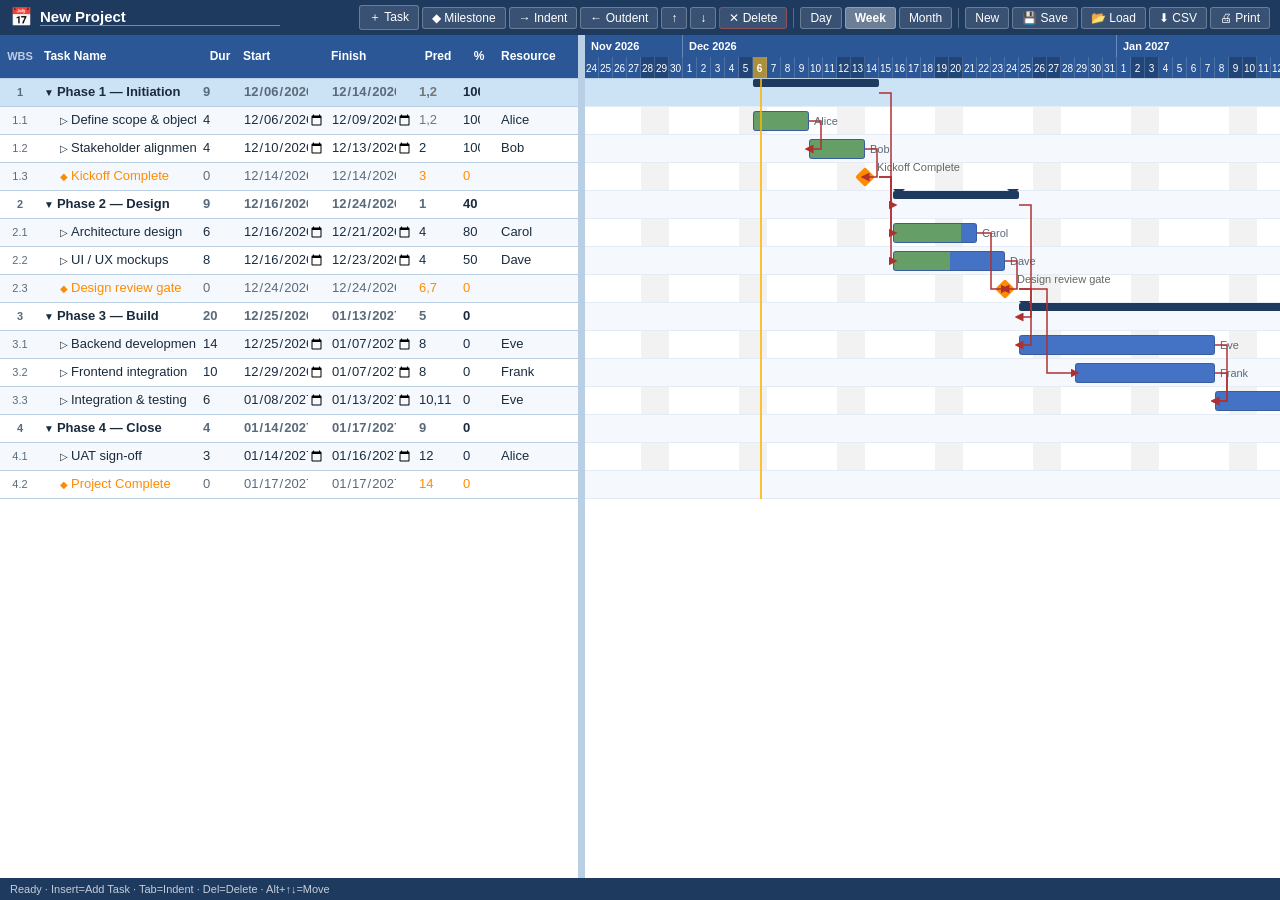
==== scheduler/index.html @ ae1f555a "Add IMS Builder — standalone Gantt/project scheduler app" ====
<!DOCTYPE html>
<html lang="en">
<head>
<meta charset="UTF-8">
<meta name="viewport" content="width=device-width, initial-scale=1.0">
<title>IMS Builder</title>
<link rel="stylesheet" href="scheduler.css">
</head>
<body>
<div id="app">

  <div class="toolbar">
    <div class="tb-left">
      <span class="app-logo">📅</span>
      <input class="project-title" id="project-title" value="New Project" />
    </div>
    <div class="tb-right">
      <button onclick="addTask()">＋ Task</button>
      <button onclick="addMilestone()">◆ Milestone</button>
      <button onclick="indentTask()" title="Tab">→ Indent</button>
      <button onclick="outdentTask()" title="Shift+Tab">← Outdent</button>
      <button onclick="moveUp()" title="Alt+↑">↑</button>
      <button onclick="moveDown()" title="Alt+↓">↓</button>
      <button onclick="deleteTask()" class="btn-danger">✕ Delete</button>
      <div class="tb-sep"></div>
      <button onclick="setZoom('day')"   id="zoom-day">Day</button>
      <button onclick="setZoom('week')"  id="zoom-week" class="zoom-active">Week</button>
      <button onclick="setZoom('month')" id="zoom-month">Month</button>
      <div class="tb-sep"></div>
      <button onclick="newProject()">New</button>
      <button onclick="saveProject()">💾 Save</button>
      <button onclick="loadProject()">📂 Load</button>
      <button onclick="exportCSV()">⬇ CSV</button>
      <button onclick="window.print()">🖨 Print</button>
    </div>
  </div>

  <div class="main">
    <div class="task-pane" id="task-pane">
      <div class="task-head">
        <div class="c-wbs">WBS</div>
        <div class="c-name">Task Name</div>
        <div class="c-dur">Dur</div>
        <div class="c-start">Start</div>
        <div class="c-fin">Finish</div>
        <div class="c-pred">Pred</div>
        <div class="c-pct">%</div>
        <div class="c-res">Resource</div>
      </div>
      <div class="task-body" id="task-body"></div>
    </div>

    <div class="splitter" id="splitter"></div>

    <div class="gantt-pane">
      <div class="g-head" id="g-head">
        <div class="g-head-inner" id="g-head-inner"></div>
      </div>
      <div class="g-body" id="g-body">
        <div class="g-inner" id="g-inner"></div>
      </div>
    </div>
  </div>

  <div class="statusbar">
    <span id="status">Ready · Insert=Add Task · Tab=Indent · Del=Delete · Alt+↑↓=Move</span>
  </div>

</div>
<script src="scheduler.js"></script>
</body>
</html>
---- scheduler/scheduler.css ----
*, *::before, *::after { box-sizing: border-box; margin: 0; padding: 0; }

:root {
  --navy:      #1e3a5f;
  --blue:      #2b5797;
  --blue-lt:   #4472c4;
  --teal:      #217346;
  --row-even:  #f5f8fd;
  --row-sel:   #cce3f5;
  --border:    #b8cfe4;
  --bar:       #4472c4;
  --bar-done:  #70ad47;
  --summary:   #1e3a5f;
  --milestone: #ff8c00;
  --critical:  #c00000;
  --weekend:   rgba(0,0,0,.05);
  --today-c:   rgba(255,180,0,.8);
  --text:      #1a2b3c;
  --muted:     #5a6a7a;
  --ROW:       28px;
  --HEAD:      44px;
}

body {
  font: 13px/1.3 'Segoe UI', Arial, sans-serif;
  background: #dde4ec;
  color: var(--text);
}

#app {
  display: flex;
  flex-direction: column;
  height: 100vh;
  overflow: hidden;
}

/* ── Toolbar ── */
.toolbar {
  display: flex;
  align-items: center;
  justify-content: space-between;
  background: var(--navy);
  color: #fff;
  padding: 5px 10px;
  gap: 6px;
  flex-shrink: 0;
  user-select: none;
}
.tb-left  { display: flex; align-items: center; gap: 8px; }
.tb-right { display: flex; align-items: center; gap: 3px; flex-wrap: wrap; }

.app-logo { font-size: 18px; }

.project-title {
  background: transparent;
  border: none;
  border-bottom: 1px solid rgba(255,255,255,.4);
  color: #fff;
  font-size: 15px;
  font-weight: 600;
  width: 240px;
  outline: none;
}
.project-title:focus { border-bottom-color: #fff; }

.toolbar button {
  background: rgba(255,255,255,.12);
  border: 1px solid rgba(255,255,255,.25);
  color: #fff;
  padding: 3px 9px;
  border-radius: 3px;
  cursor: pointer;
  font-size: 12px;
  white-space: nowrap;
}
.toolbar button:hover   { background: rgba(255,255,255,.28); }
.toolbar button:active  { background: rgba(255,255,255,.4); }
.toolbar .btn-danger    { border-color: rgba(200,80,80,.6); }
.toolbar .btn-danger:hover { background: rgba(200,60,60,.5); }
.toolbar .zoom-active   { background: rgba(255,255,255,.35); font-weight: 700; }
.tb-sep { width: 1px; height: 20px; background: rgba(255,255,255,.25); margin: 0 3px; }

/* ── Main layout ── */
.main {
  display: flex;
  flex: 1;
  overflow: hidden;
  min-height: 0;
}

/* ── Task pane ── */
.task-pane {
  display: flex;
  flex-direction: column;
  width: 580px;
  min-width: 280px;
  max-width: 900px;
  flex-shrink: 0;
  border-right: 2px solid var(--border);
  background: #fff;
}

.task-head, .task-row {
  display: flex;
  align-items: center;
  border-bottom: 1px solid var(--border);
}
.task-head {
  background: var(--blue);
  color: #fff;
  font-weight: 600;
  font-size: 12px;
  height: var(--HEAD);
  flex-shrink: 0;
}
.task-body {
  flex: 1;
  overflow-y: auto;
  overflow-x: hidden;
}

/* Columns */
.c-wbs   { width: 40px;  min-width: 40px;  text-align: center; padding: 0 3px; font-size: 11px; color: var(--muted); }
.c-name  { flex: 1;      min-width: 110px; padding: 0 4px; overflow: hidden; }
.c-dur   { width: 40px;  min-width: 40px;  text-align: center; padding: 0 3px; }
.c-start { width: 88px;  min-width: 88px;  padding: 0 3px; }
.c-fin   { width: 88px;  min-width: 88px;  padding: 0 3px; }
.c-pred  { width: 44px;  min-width: 44px;  text-align: center; padding: 0 3px; }
.c-pct   { width: 38px;  min-width: 38px;  text-align: center; padding: 0 3px; }
.c-res   { width: 80px;  min-width: 80px;  padding: 0 3px; overflow: hidden; }

.task-head .c-wbs  { color: rgba(255,255,255,.7); }

/* Task rows */
.task-row {
  height: var(--ROW);
  cursor: pointer;
  transition: background .08s;
}
.task-row:nth-child(even) { background: var(--row-even); }
.task-row:hover           { background: #e3edf8; }
.task-row.sel             { background: var(--row-sel) !important; }
.task-row.is-summary      { font-weight: 700; }
.task-row.is-milestone    { color: var(--milestone); }
.task-row.is-critical     { }

.task-row input {
  width: 100%;
  background: transparent;
  border: none;
  outline: none;
  font: inherit;
  color: inherit;
  padding: 0;
}
.task-row input:focus {
  background: #fff9dc;
  border-bottom: 1px solid #aaa;
}
.task-row input[readonly] { color: var(--muted); cursor: default; }

.name-cell {
  display: flex;
  align-items: center;
  overflow: hidden;
}
.indent-sp { display: inline-block; flex-shrink: 0; }
.task-icon { margin-right: 3px; flex-shrink: 0; font-size: 10px; }

/* ── Splitter ── */
.splitter {
  width: 5px;
  background: var(--border);
  cursor: col-resize;
  flex-shrink: 0;
  transition: background .15s;
}
.splitter:hover, .splitter.dragging { background: var(--blue); }

/* ── Gantt pane ── */
.gantt-pane {
  flex: 1;
  display: flex;
  flex-direction: column;
  overflow: hidden;
  min-width: 0;
  background: #fff;
}

.g-head {
  height: var(--HEAD);
  overflow: hidden;
  flex-shrink: 0;
  border-bottom: 1px solid var(--border);
  background: var(--blue);
  color: #fff;
  position: relative;
}
.g-head-inner {
  position: absolute;
  top: 0; left: 0;
  height: 100%;
  white-space: nowrap;
  will-change: transform;
}
.g-months, .g-days {
  display: flex;
  height: 22px;
}
.g-month-cell {
  display: flex;
  align-items: center;
  padding: 0 6px;
  border-right: 1px solid rgba(255,255,255,.3);
  font-size: 11px;
  font-weight: 700;
  overflow: hidden;
  white-space: nowrap;
  flex-shrink: 0;
}
.g-day-cell {
  display: flex;
  align-items: center;
  justify-content: center;
  border-right: 1px solid rgba(255,255,255,.15);
  font-size: 10px;
  flex-shrink: 0;
  height: 22px;
}
.g-day-cell.wknd { background: rgba(0,0,0,.2); }
.g-day-cell.now  { background: rgba(255,180,0,.6); font-weight: 700; }

.g-body {
  flex: 1;
  overflow: auto;
  position: relative;
}
.g-inner {
  position: relative;
}

/* Gantt rows */
.g-row {
  height: var(--ROW);
  border-bottom: 1px solid #e4ecf5;
  position: relative;
}
.g-row:nth-child(even) { background: var(--row-even); }
.g-row.sel             { background: var(--row-sel) !important; }

/* Shading overlays (non-interactive) */
.shade {
  position: absolute;
  top: 0; bottom: 0;
  pointer-events: none;
}
.shade-wknd  { background: var(--weekend); }
.shade-today {
  width: 2px;
  background: var(--today-c);
  z-index: 10;
}

/* Bars */
.bar-wrap {
  position: absolute;
  top: 4px;
  height: 20px;
  z-index: 5;
  cursor: move;
}
.bar {
  position: absolute;
  inset: 0;
  background: var(--bar);
  border-radius: 3px;
  border: 1px solid rgba(0,0,0,.18);
  overflow: hidden;
}
.bar-done-fill {
  position: absolute;
  left: 0; top: 0; bottom: 0;
  background: var(--bar-done);
  opacity: .75;
}
.bar-label {
  position: absolute;
  left: calc(100% + 5px);
  top: 50%;
  transform: translateY(-50%);
  font-size: 11px;
  color: var(--muted);
  white-space: nowrap;
  pointer-events: none;
}
.bar-resize {
  position: absolute;
  right: 0; top: 0; bottom: 0;
  width: 7px;
  cursor: e-resize;
  z-index: 6;
}

/* Summary bar */
.bar-summary {
  position: absolute;
  top: 9px;
  height: 8px;
  background: var(--summary);
  border-radius: 2px;
  z-index: 5;
  pointer-events: none;
}
.bar-summary::before,
.bar-summary::after {
  content: '';
  position: absolute;
  top: -2px;
  width: 0; height: 0;
  border-left: 6px solid transparent;
  border-right: 6px solid transparent;
  border-top: 6px solid var(--summary);
}
.bar-summary::before { left: 0; }
.bar-summary::after  { right: 0; }

/* Milestone diamond */
.bar-milestone {
  position: absolute;
  top: 7px;
  width: 14px; height: 14px;
  background: var(--milestone);
  transform: rotate(45deg);
  border-radius: 2px;
  z-index: 5;
  pointer-events: none;
}

/* Critical bar highlight */
.bar.critical { background: var(--critical); border-color: #8b0000; }
.bar-summary.critical { background: var(--critical); }
.bar-summary.critical::before,
.bar-summary.critical::after { border-top-color: var(--critical); }

/* Dependency SVG */
.dep-svg {
  position: absolute;
  top: 0; left: 0;
  pointer-events: none;
  z-index: 8;
  overflow: visible;
}
.dep-arrow { stroke: #b03030; stroke-width: 1.5; fill: none; }

/* ── Status bar ── */
.statusbar {
  height: 22px;
  background: var(--navy);
  color: rgba(255,255,255,.75);
  display: flex;
  align-items: center;
  padding: 0 10px;
  font-size: 11px;
  flex-shrink: 0;
}

/* ── Print ── */
@media print {
  .toolbar, .splitter, .statusbar { display: none; }
  body, #app { height: auto; overflow: visible; }
  .main { flex-direction: column; }
  .task-pane { width: 100% !important; border: none; }
  .gantt-pane { display: none; }
  .task-body, .task-head { overflow: visible; }
}
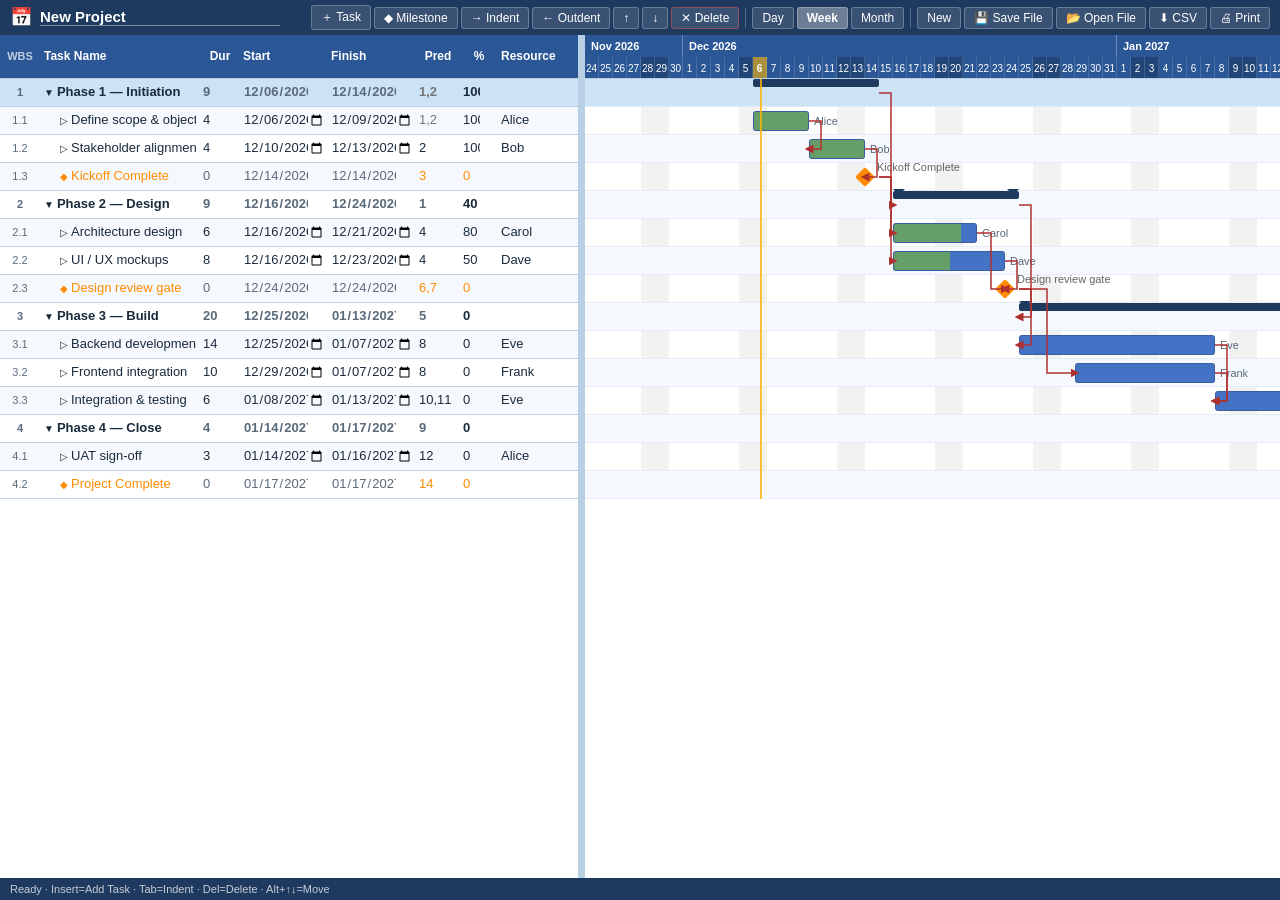
==== commit 9827ccef: "Add Save File / Open File for unlimited named project files" ====
--- a/scheduler/index.html
+++ b/scheduler/index.html
@@ -28,8 +28,8 @@
       <button onclick="setZoom('month')" id="zoom-month">Month</button>
       <div class="tb-sep"></div>
       <button onclick="newProject()">New</button>
-      <button onclick="saveProject()">💾 Save</button>
-      <button onclick="loadProject()">📂 Load</button>
+      <button onclick="saveFile()" title="Save project as a .ims file on your computer">💾 Save File</button>
+      <button onclick="openFile()" title="Open a .ims project file from your computer">📂 Open File</button>
       <button onclick="exportCSV()">⬇ CSV</button>
       <button onclick="window.print()">🖨 Print</button>
     </div>
